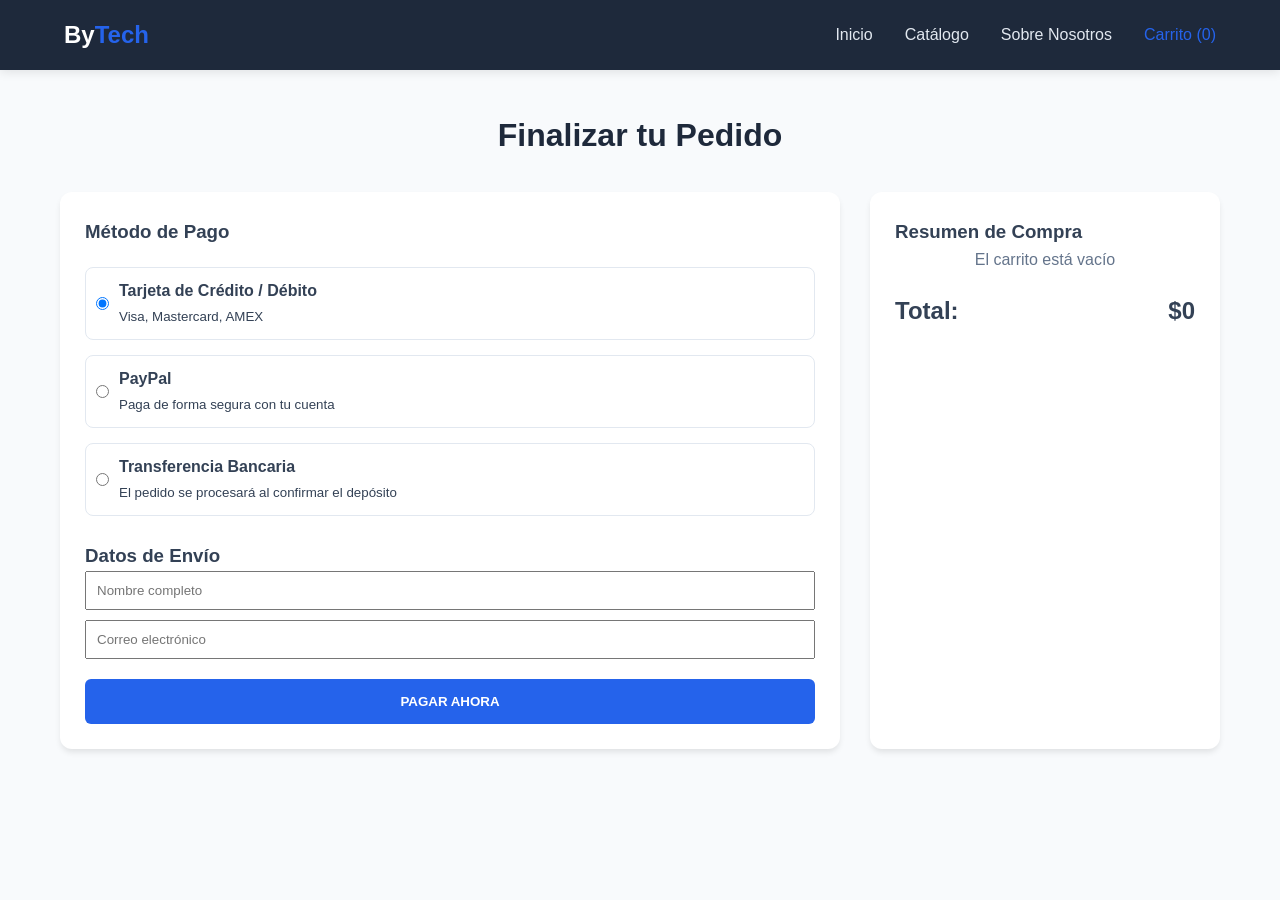
==== checkout.html @ bc07c720 "Add files via upload" ====
<!DOCTYPE html>
<html lang="es">
<head>
    <meta charset="UTF-8">
    <meta name="viewport" content="width=device-width, initial-scale=1.0">
    <title>Finalizar Compra | Bytech</title>
    <link rel="stylesheet" href="style.css">
    <style>
        .checkout-container { display: grid; grid-template-columns: 1fr 350px; gap: 30px; }
        .resumen-pago { background: white; padding: 25px; border-radius: 12px; box-shadow: 0 4px 6px -1px rgba(0,0,0,0.1); }
        .item-carrito { display: flex; justify-content: space-between; padding: 10px 0; border-bottom: 1px solid #e2e8f0; }
        .metodos-pago { margin-top: 20px; }
        .opcion-pago { display: flex; align-items: center; gap: 10px; margin-bottom: 15px; padding: 10px; border: 1px solid #e2e8f0; border-radius: 8px; cursor: pointer; }
        .total-box { font-size: 1.5rem; font-weight: bold; margin-top: 20px; display: flex; justify-content: space-between; }
        @media (max-width: 768px) { .checkout-container { grid-template-columns: 1fr; } }
    </style>
</head>
<!-- POPUP -->
<div id="popup" class="popup hidden">
    <div class="popup-content">
        <h2 id="popup-title">Mensaje</h2>
        <p id="popup-text"></p>
        <button class="btn" onclick="cerrarPopup()">Aceptar</button>
    </div>
</div>

<body>
    <header>
        <nav>
            <a href="index.html" class="logo">By<span>Tech</span></a>
            <ul>
                <li><a href="index.html">Inicio</a></li>
                <li><a href="productos.html">Catálogo</a></li>
                <li><a href="nosotros.html">Sobre Nosotros</a></li>
                <li><a href="checkout.html" class="active">Carrito (<span id="cart-count">0</span>)</a></li>
            </ul>
        </nav>
    </header>

    <main class="container">
        <h1 class="section-title">Finalizar tu Pedido</h1>
        
        <div class="checkout-container">
            <section class="resumen-pago">
                <h3>Método de Pago</h3>
                <form id="form-pago" onsubmit="procesarPago(event)">
                    <div class="metodos-pago">
                        <label class="opcion-pago">
                            <input type="radio" name="pago" value="tarjeta" checked>
                            <div><strong>Tarjeta de Crédito / Débito</strong><br><small>Visa, Mastercard, AMEX</small></div>
                        </label>
                        <label class="opcion-pago">
                            <input type="radio" name="pago" value="paypal">
                            <div><strong>PayPal</strong><br><small>Paga de forma segura con tu cuenta</small></div>
                        </label>
                        <label class="opcion-pago">
                            <input type="radio" name="pago" value="transferencia">
                            <div><strong>Transferencia Bancaria</strong><br><small>El pedido se procesará al confirmar el depósito</small></div>
                        </label>
                    </div>
                    
                    <h3 style="margin-top: 25px;">Datos de Envío</h3>
                    <input type="text" placeholder="Nombre completo" required style="width:100%; padding:10px; margin-bottom:10px;">
                    <input type="email" placeholder="Correo electrónico" required style="width:100%; padding:10px; margin-bottom:20px;">
                    
                    <button type="submit" id="btn-finalizar" class="btn" style="width: 100%; padding: 15px;">PAGAR AHORA</button>
                </form>
            </section>

            <aside class="resumen-pago">
                <h3>Resumen de Compra</h3>
                <div id="lista-carrito">
                    </div>
                <div class="total-box">
                    <span>Total:</span>
                    <span id="total-precio">$0</span>
                </div>
            </aside>
        </div>
    </main>

    <script src="script.js"></script>
</body>
</html>
---- style.css ----
/* style.css */
:root {
    --primary-color: #1e293b;
    --accent-color: #2563eb;
    --accent-hover: #1d4ed8;
    --bg-color: #f8fafc;
    --card-bg: #ffffff;
    --text-main: #334155;
    --text-light: #64748b;
}

* {
    margin: 0;
    padding: 0;
    box-sizing: border-box;
    font-family: 'Segoe UI', Roboto, Helvetica, Arial, sans-serif;
}

body {
    background-color: var(--bg-color);
    color: var(--text-main);
    line-height: 1.6;
}

/* Header & Navegación */
header {
    background-color: var(--primary-color);
    padding: 1rem 5%;
    position: sticky;
    top: 0;
    z-index: 100;
    box-shadow: 0 2px 10px rgba(0,0,0,0.1);
}

nav {
    display: flex;
    justify-content: space-between;
    align-items: center;
}

.logo {
    color: white;
    font-size: 1.5rem;
    font-weight: bold;
    text-decoration: none;
}

.logo span {
    color: var(--accent-color);
}

nav ul {
    list-style: none;
    display: flex;
    gap: 2rem;
}

nav ul li a {
    color: #e2e8f0;
    text-decoration: none;
    font-weight: 500;
    transition: color 0.3s ease;
}

nav ul li a:hover, nav ul li a.active {
    color: var(--accent-color);
}

/* Hero Section (Front Page) */
.hero {
    background: linear-gradient(rgba(30, 41, 59, 0.9), rgba(30, 41, 59, 0.9)), url('https://images.unsplash.com/photo-1593640408182-31c70c8268f5?auto=format&fit=crop&w=1920&q=80') center/cover;
    color: white;
    text-align: center;
    padding: 100px 20px;
}

.hero h1 {
    font-size: 3rem;
    margin-bottom: 1rem;
}

.hero p {
    font-size: 1.2rem;
    margin-bottom: 2rem;
    color: #cbd5e1;
}

/* Contenedores y Grillas */
.container {
    max-width: 1200px;
    margin: 0 auto;
    padding: 40px 20px;
}

.section-title {
    text-align: center;
    font-size: 2rem;
    margin-bottom: 30px;
    color: var(--primary-color);
}

.grid {
    display: grid;
    grid-template-columns: repeat(auto-fit, minmax(280px, 1fr));
    gap: 30px;
}

/* Tarjetas de Producto (UI/UX) */
.card {
    background-color: var(--card-bg);
    border-radius: 12px;
    overflow: hidden;
    box-shadow: 0 4px 6px -1px rgba(0, 0, 0, 0.1);
    transition: transform 0.3s ease, box-shadow 0.3s ease;
    display: flex;
    flex-direction: column;
}

.card:hover {
    transform: translateY(-5px);
    box-shadow: 0 10px 15px -3px rgba(0, 0, 0, 0.1);
}

.card-img {
    height: 200px;
    background-color: #e2e8f0;
    display: flex;
    align-items: center;
    justify-content: center;
    color: var(--text-light);
    font-size: 0.9rem;
}

.card-content {
    padding: 20px;
    display: flex;
    flex-direction: column;
    flex-grow: 1;
}

.card-title {
    font-size: 1.2rem;
    margin-bottom: 10px;
    color: var(--primary-color);
}

.card-desc {
    color: var(--text-light);
    font-size: 0.95rem;
    margin-bottom: 20px;
    flex-grow: 1;
}

.card-footer {
    display: flex;
    justify-content: space-between;
    align-items: center;
    margin-top: auto;
}

.price {
    font-size: 1.25rem;
    font-weight: bold;
    color: var(--primary-color);
}

/* Botones */
.btn {
    background-color: var(--accent-color);
    color: white;
    border: none;
    padding: 10px 20px;
    border-radius: 6px;
    cursor: pointer;
    font-weight: bold;
    transition: background-color 0.3s ease;
    text-decoration: none;
}

.btn:hover {
    background-color: var(--accent-hover);
}

/* Visor de PDF */
.pdf-container {
    width: 100%;
    height: 70vh;
    border: 2px dashed #cbd5e1;
    border-radius: 12px;
    overflow: hidden;
    margin-top: 20px;
}

iframe {
    width: 100%;
    height: 100%;
    border: none;
}

/* Footer */
footer {
    background-color: var(--primary-color);
    color: white;
    text-align: center;
    padding: 20px;
    margin-top: 40px;
}

/* POPUP */
.popup {
    position: fixed;
    top: 0;
    left: 0;
    width: 100%;
    height: 100%;
    background: rgba(15, 23, 42, 0.7);
    display: flex;
    align-items: center;
    justify-content: center;
    z-index: 999;
}

.popup.hidden {
    display: none;
}

.popup-content {
    background: #0f172a;
    color: #fff;
    padding: 30px;
    border-radius: 16px;
    text-align: center;
    width: 90%;
    max-width: 400px;
    box-shadow: 0 10px 40px rgba(0,0,0,0.4);
}

.popup-content h2 {
    margin-bottom: 10px;
}

.popup-content p {
    margin-bottom: 20px;
    color: #cbd5f5;
}
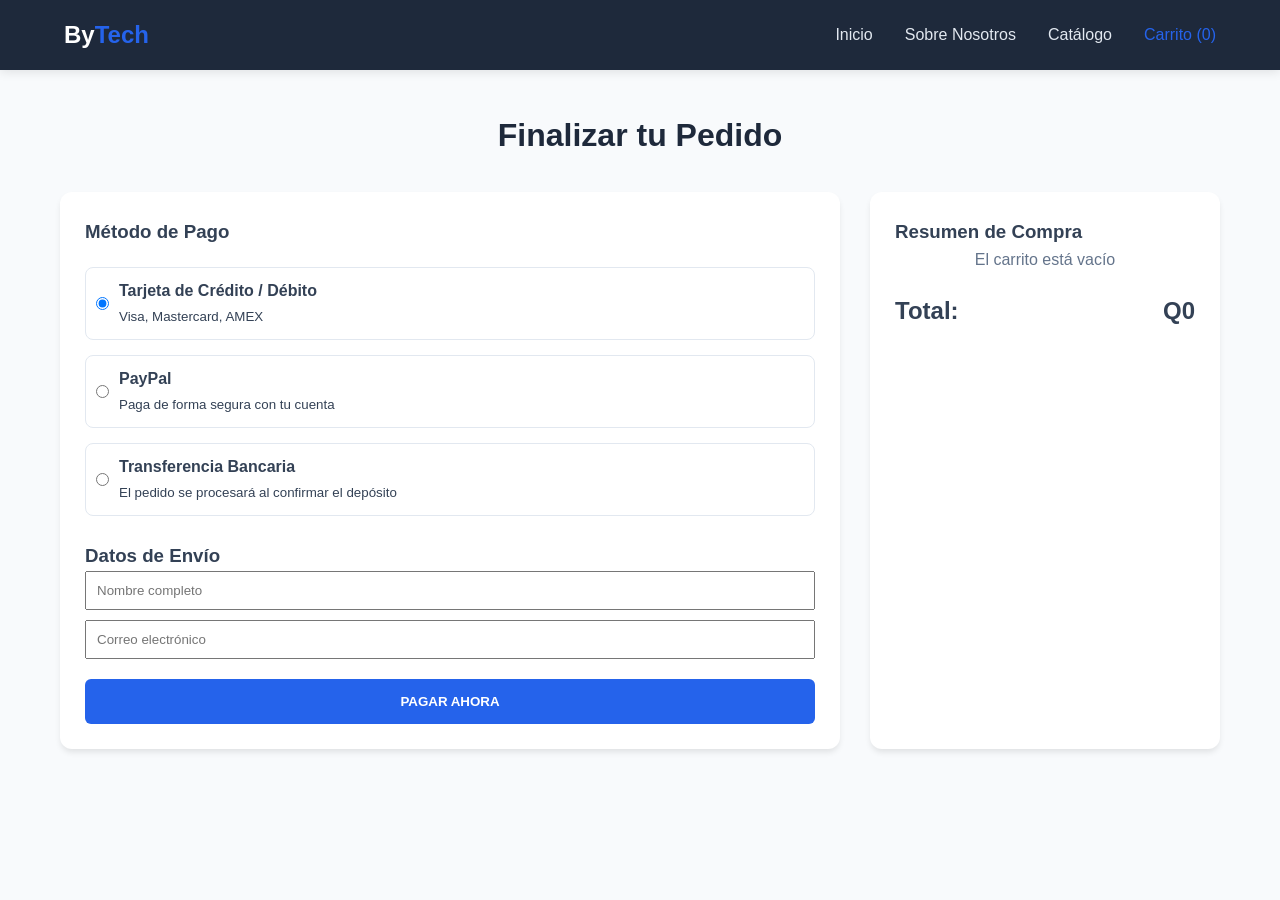
==== commit b7467773: "Actualizacion en Sobre Nosotros y errores con la moneda" ====
--- a/checkout.html
+++ b/checkout.html
@@ -30,8 +30,8 @@
             <a href="index.html" class="logo">By<span>Tech</span></a>
             <ul>
                 <li><a href="index.html">Inicio</a></li>
+                <li><a href="nosotros.html">Sobre Nosotros</a></li>
                 <li><a href="productos.html">Catálogo</a></li>
-                <li><a href="nosotros.html">Sobre Nosotros</a></li>
                 <li><a href="checkout.html" class="active">Carrito (<span id="cart-count">0</span>)</a></li>
             </ul>
         </nav>
@@ -73,7 +73,7 @@
                     </div>
                 <div class="total-box">
                     <span>Total:</span>
-                    <span id="total-precio">$0</span>
+                    <span id="total-precio">Q0</span>
                 </div>
             </aside>
         </div>
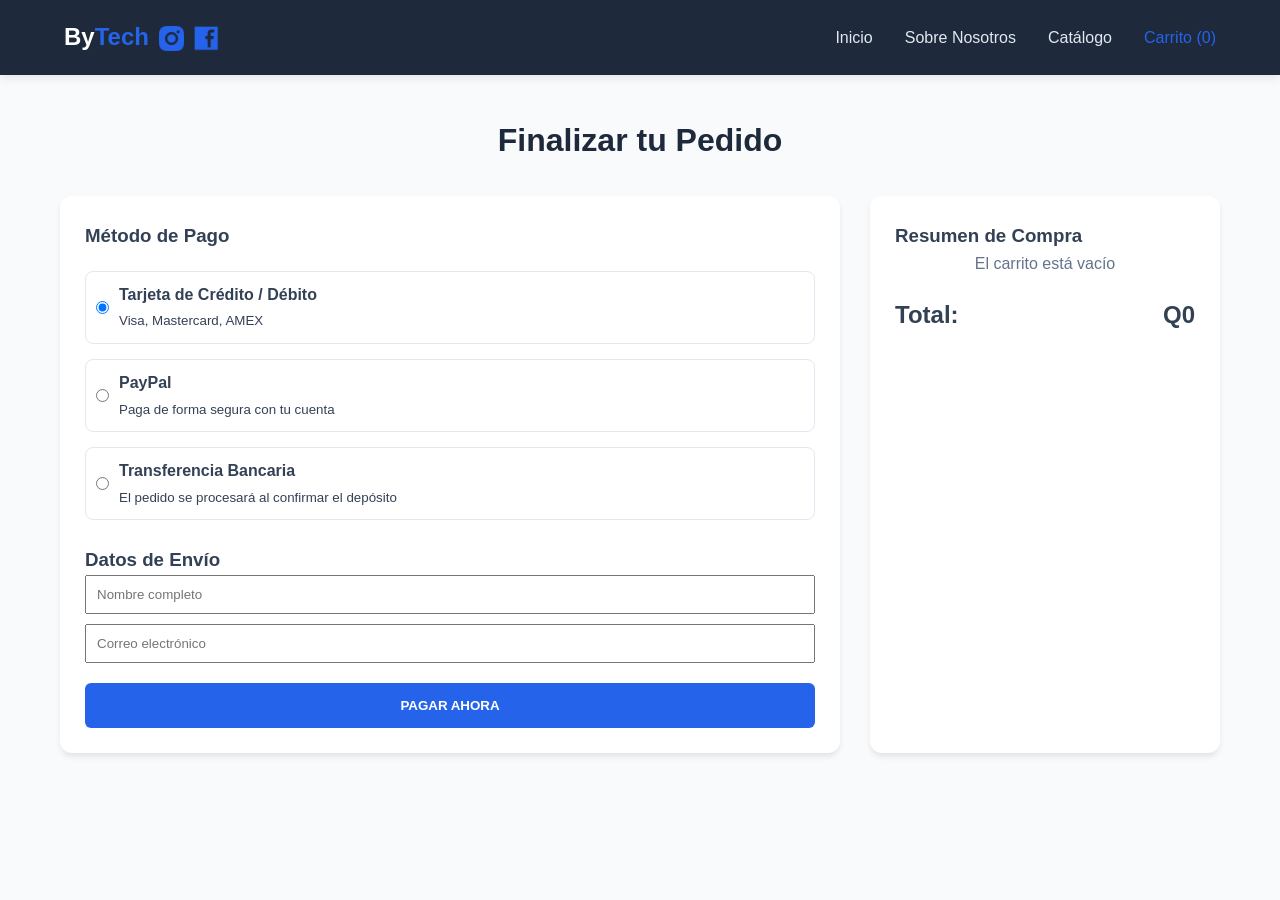
==== commit 78c98949: "Se agrego header a todas las paginas" ====
--- a/checkout.html
+++ b/checkout.html
@@ -26,15 +26,32 @@
 
 <body>
     <header>
-        <nav>
-            <a href="index.html" class="logo">By<span>Tech</span></a>
-            <ul>
-                <li><a href="index.html">Inicio</a></li>
-                <li><a href="nosotros.html">Sobre Nosotros</a></li>
-                <li><a href="productos.html">Catálogo</a></li>
-                <li><a href="checkout.html" class="active">Carrito (<span id="cart-count">0</span>)</a></li>
-            </ul>
-        </nav>
+            <nav>
+                <div class="nav-left">
+                    <a href="index.html" class="logo">By<span>Tech</span></a>
+
+                    <a href="https://www.instagram.com/bytechguatemala/" target="_blank">
+                        <img src="img/instagram.png"
+                            alt="Instagram"
+                            class="nav-icon">
+                    </a>
+
+                    <a href="https://www.facebook.com/profile.php?id=61572126693151" target="_blank">
+                        <img src="img\facebook.png"
+                            alt="Instagram"
+                            class="nav-icon">
+                    </a>
+                </div>
+
+
+
+                <ul>
+                    <li><a href="index.html">Inicio</a></li>
+                    <li><a href="nosotros.html" >Sobre Nosotros</a></li>
+                    <li><a href="productos.html">Catálogo</a></li>
+                    <li><a href="checkout.html"  class="active">Carrito (<span id="cart-count">0</span>)</a></li>
+                </ul>
+            </nav>
     </header>
 
     <main class="container">
--- a/style.css
+++ b/style.css
@@ -38,6 +38,18 @@
     align-items: center;
 }
 
+.nav-icon {
+    margin-top: 10px;
+    width: 25px;
+    height: auto;
+}
+
+.nav-left {
+    display: flex;
+    align-items: center;
+    gap: 10px;
+}
+
 .logo {
     color: white;
     font-size: 1.5rem;
@@ -92,6 +104,8 @@
     padding: 40px 20px;
 }
 
+
+
 .section-title {
     text-align: center;
     font-size: 2rem;
@@ -103,6 +117,16 @@
     display: grid;
     grid-template-columns: repeat(auto-fit, minmax(280px, 1fr));
     gap: 30px;
+}
+
+.grid2 {
+    display: grid;
+    grid-template-columns: 70px 230px 70px 260px 70px 260px;
+    gap: 30px;
+}
+
+.celda {
+    border: 0px solid black;
 }
 
 /* Tarjetas de Producto (UI/UX) */
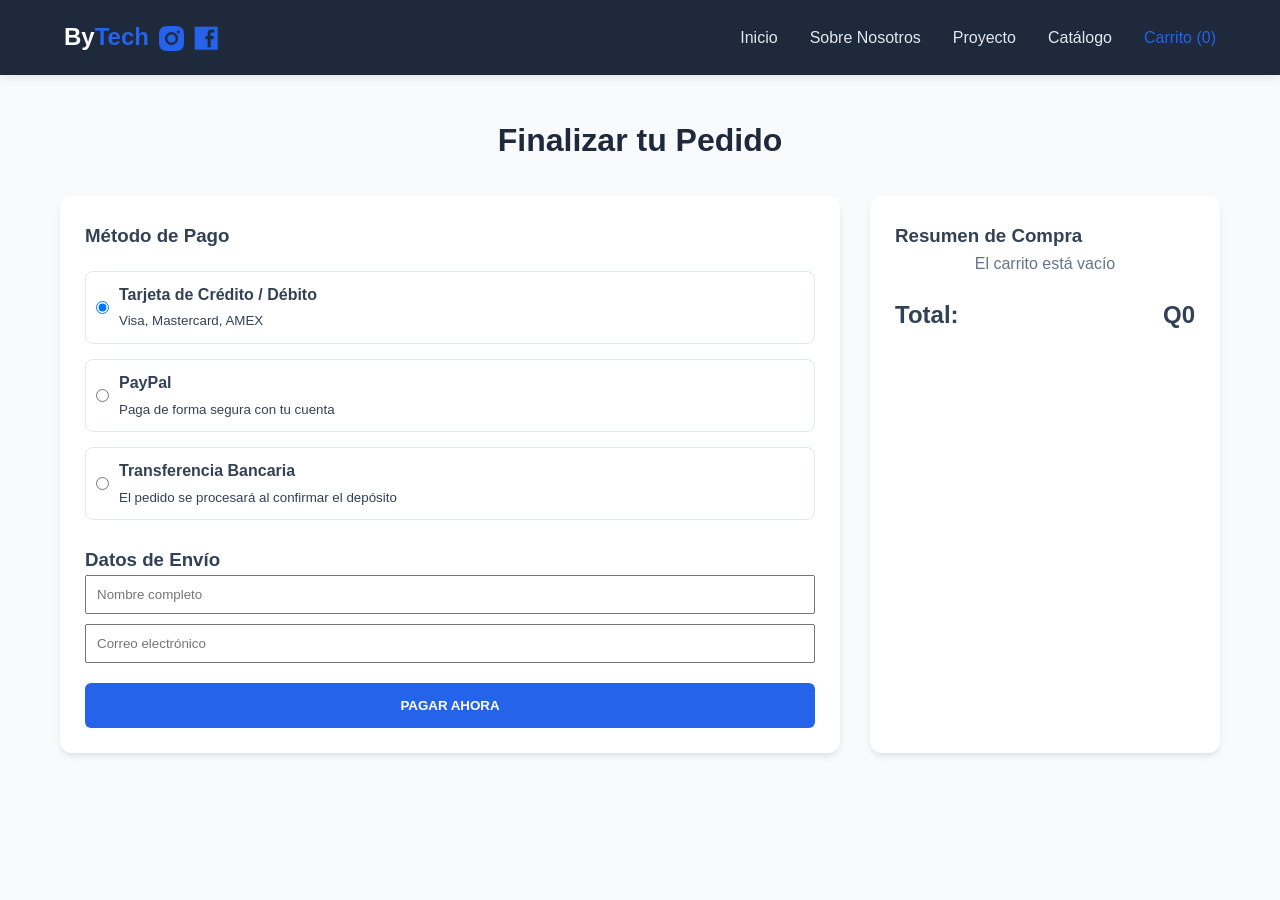
==== commit 1124fda3: "Adicion de video y archivo final" ====
--- a/checkout.html
+++ b/checkout.html
@@ -48,6 +48,7 @@
                 <ul>
                     <li><a href="index.html">Inicio</a></li>
                     <li><a href="nosotros.html" >Sobre Nosotros</a></li>
+                    <li><a href="proyecto.html">Proyecto</a></li>
                     <li><a href="productos.html">Catálogo</a></li>
                     <li><a href="checkout.html"  class="active">Carrito (<span id="cart-count">0</span>)</a></li>
                 </ul>
